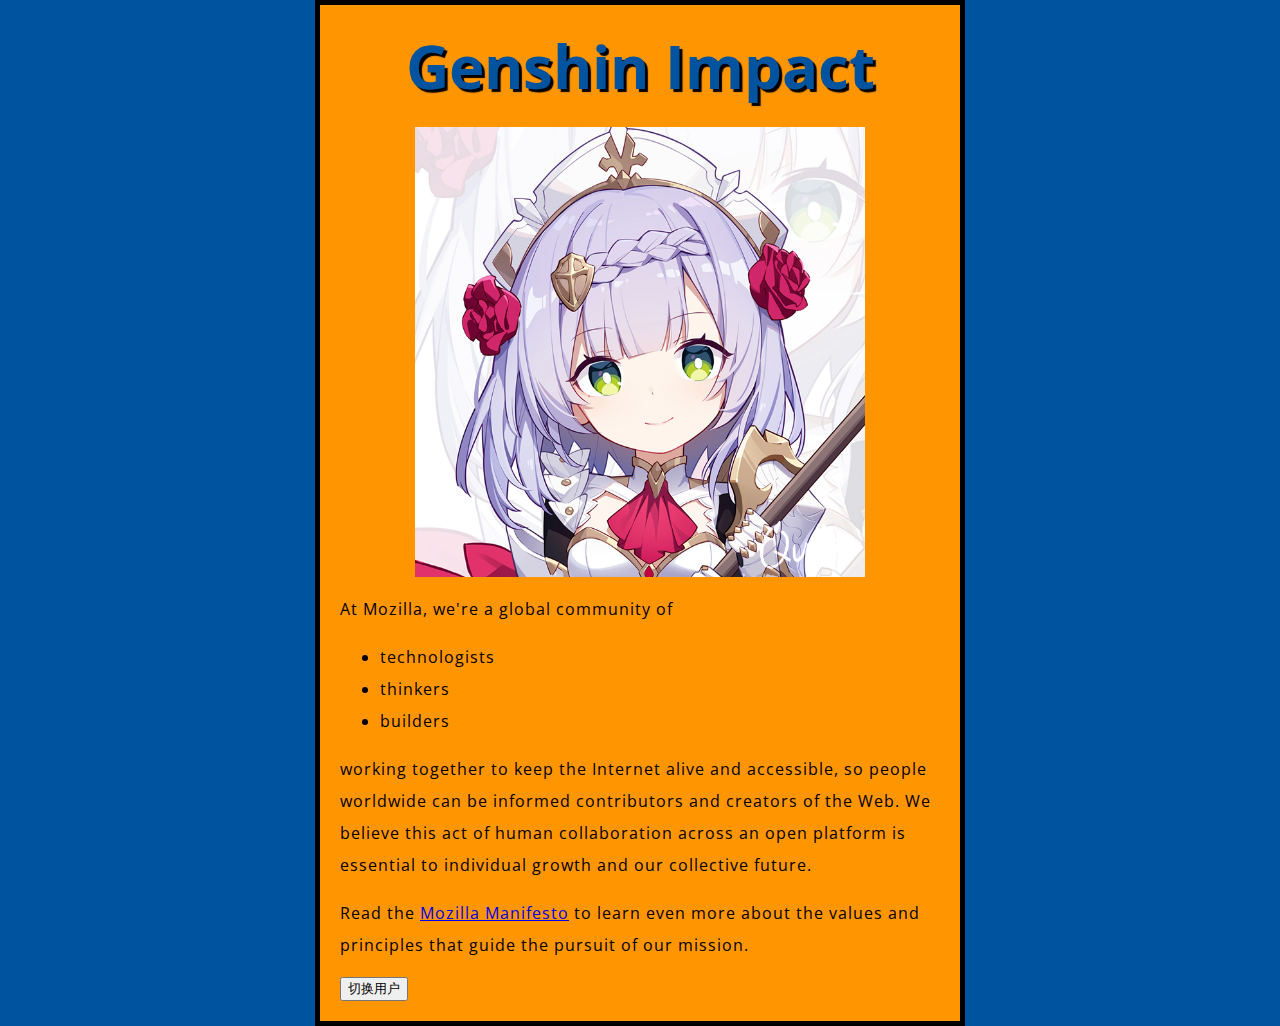
==== index.html @ 9392b3b3 "Add code" ====
<!DOCTYPE html>
<html lang="en-US">
  <head>
    <link href="https://fonts.googleapis.com/css?family=Open+Sans" rel="stylesheet" />
    <link href="styles/style.css" rel="stylesheet" />
    <meta charset="utf-8" />
    <meta name="viewport" content="width=device-width" />
    <title>My test page</title>
  </head>
  <body>
    <h1>Genshin Impact</h1>
    <img src="images/noell.jpg" alt="My test image" />
    <p>At Mozilla, we're a global community of</p>

    <ul>
      <li>technologists</li>
      <li>thinkers</li>
      <li>builders</li>
    </ul>

    <p>
      working together to keep the Internet alive and accessible, so people worldwide can be
      informed contributors and creators of the Web. We believe this act of human collaboration
      across an open platform is essential to individual growth and our collective future.
    </p>
    <p>
      Read the
      <a href="https://www.mozilla.org/en-US/about/manifesto/">Mozilla Manifesto</a>
      to learn even more about the values and principles that guide the pursuit of our mission.
    </p>
    <button>切换用户</button>
    <script src="scripts/main.js" defer></script>
  </body>
</html>
---- styles/style.css ----
html {
  background-color: #00539f;
}
html {
  font-size: 10px; /* px 表示“像素（pixel）”: 基础字号为 10 像素 */
  font-family: "Open Sans", sans-serif; /* 这应该是你从 Google Fonts 得到的其余输出。 */
}
body {
  width: 600px;
  margin: 0 auto;
  background-color: #ff9500;
  padding: 0 20px 20px 20px;
  border: 5px solid black;
}
h1 {
  margin: 0;
  padding: 20px 0;
  color: #00539f;
  text-shadow: 3px 3px 1px black;
}

h1 {
  font-size: 60px;
  text-align: center;
}
img {
  width: 450px;
  display: block;
  margin: 0 auto;
}

p,
li {
  font-size: 16px;
  line-height: 2;
  letter-spacing: 1px;
}
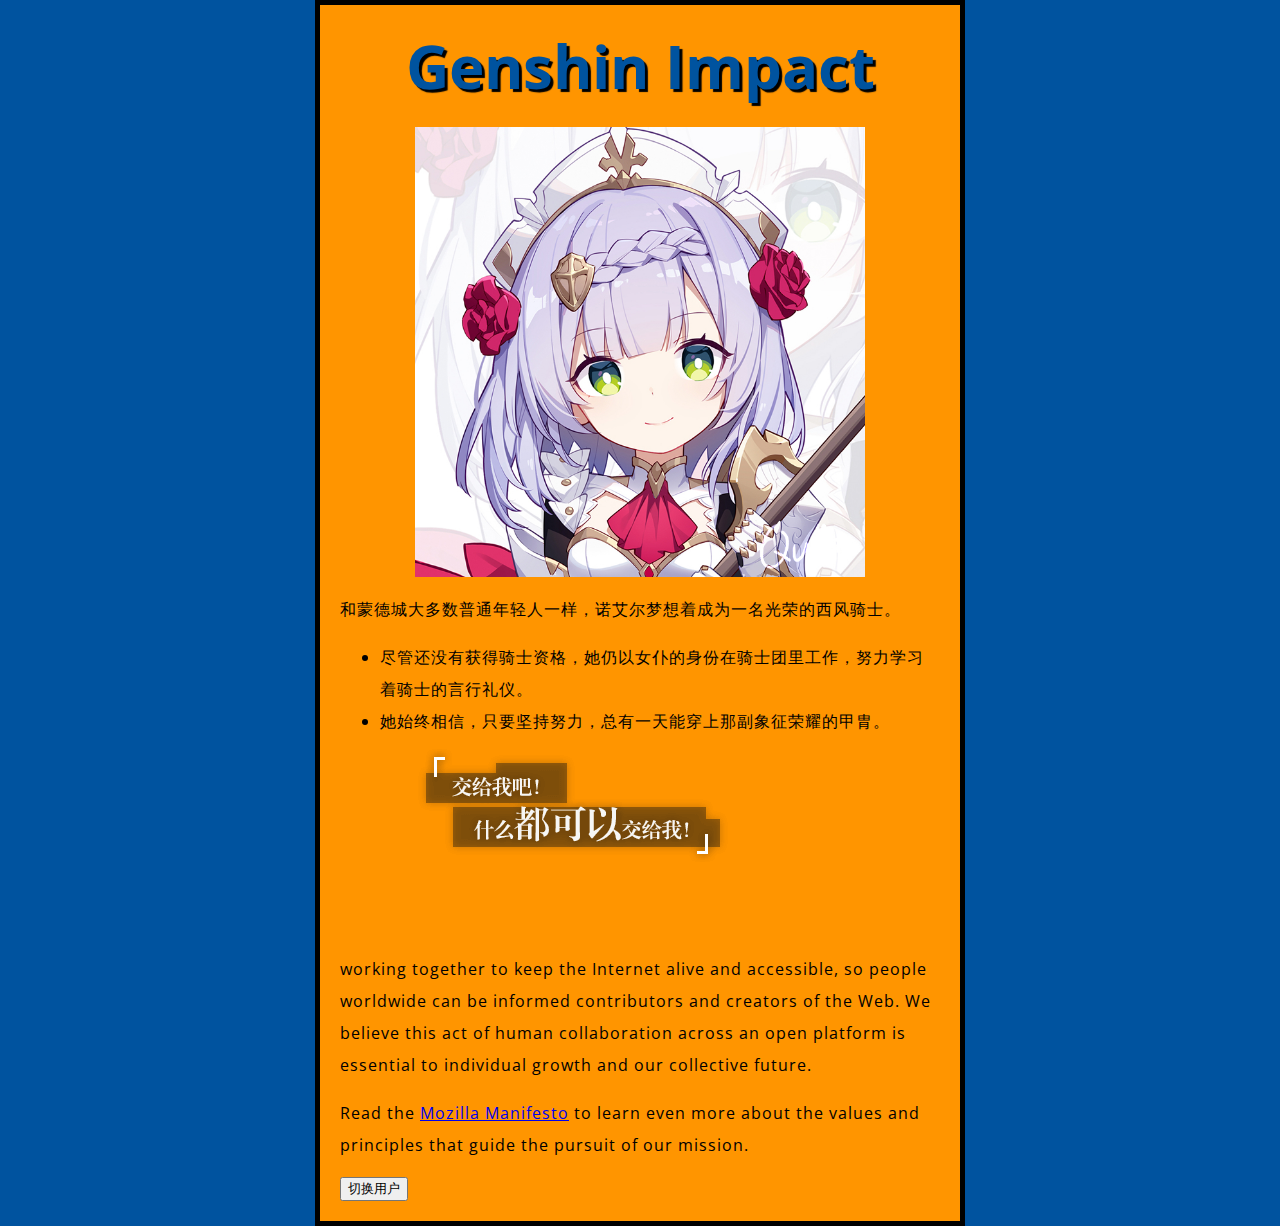
==== commit 736930b3: "make it more yuanshen" ====
--- a/index.html
+++ b/index.html
@@ -1,34 +1,33 @@
 <!DOCTYPE html>
 <html lang="en-US">
-  <head>
-    <link href="https://fonts.googleapis.com/css?family=Open+Sans" rel="stylesheet" />
-    <link href="styles/style.css" rel="stylesheet" />
-    <meta charset="utf-8" />
-    <meta name="viewport" content="width=device-width" />
-    <title>My test page</title>
-  </head>
-  <body>
-    <h1>Genshin Impact</h1>
-    <img src="images/noell.jpg" alt="My test image" />
-    <p>At Mozilla, we're a global community of</p>
+	<head>
+		<link href="https://fonts.googleapis.com/css?family=Open+Sans" rel="stylesheet" />
+		<link href="styles/style.css" rel="stylesheet" />
+		<meta charset="utf-8" />
+		<meta name="viewport" content="width=device-width" />
+		<title>My test page</title>
+	</head>
+	<body>
+		<h1>Genshin Impact</h1>
+		<img src="images/noell.jpg" alt="My test image" />
+		<p>和蒙德城大多数普通年轻人一样，诺艾尔梦想着成为一名光荣的西风骑士。</p>
 
-    <ul>
-      <li>technologists</li>
-      <li>thinkers</li>
-      <li>builders</li>
-    </ul>
-
-    <p>
-      working together to keep the Internet alive and accessible, so people worldwide can be
-      informed contributors and creators of the Web. We believe this act of human collaboration
-      across an open platform is essential to individual growth and our collective future.
-    </p>
-    <p>
-      Read the
-      <a href="https://www.mozilla.org/en-US/about/manifesto/">Mozilla Manifesto</a>
-      to learn even more about the values and principles that guide the pursuit of our mission.
-    </p>
-    <button>切换用户</button>
-    <script src="scripts/main.js" defer></script>
-  </body>
+		<ul>
+			<li>尽管还没有获得骑士资格，她仍以女仆的身份在骑士团里工作，努力学习着骑士的言行礼仪。</li>
+			<li>她始终相信，只要坚持努力，总有一天能穿上那副象征荣耀的甲胄。</li>
+		</ul>
+		<img src="images/hertalks.png" alt="noaier's talks" />
+		<p>
+			working together to keep the Internet alive and accessible, so people worldwide can be
+			informed contributors and creators of the Web. We believe this act of human collaboration
+			across an open platform is essential to individual growth and our collective future.
+		</p>
+		<p>
+			Read the
+			<a href="https://www.mozilla.org/en-US/about/manifesto/">Mozilla Manifesto</a>
+			to learn even more about the values and principles that guide the pursuit of our mission.
+		</p>
+		<button>切换用户</button>
+		<script src="scripts/main.js" defer></script>
+	</body>
 </html>
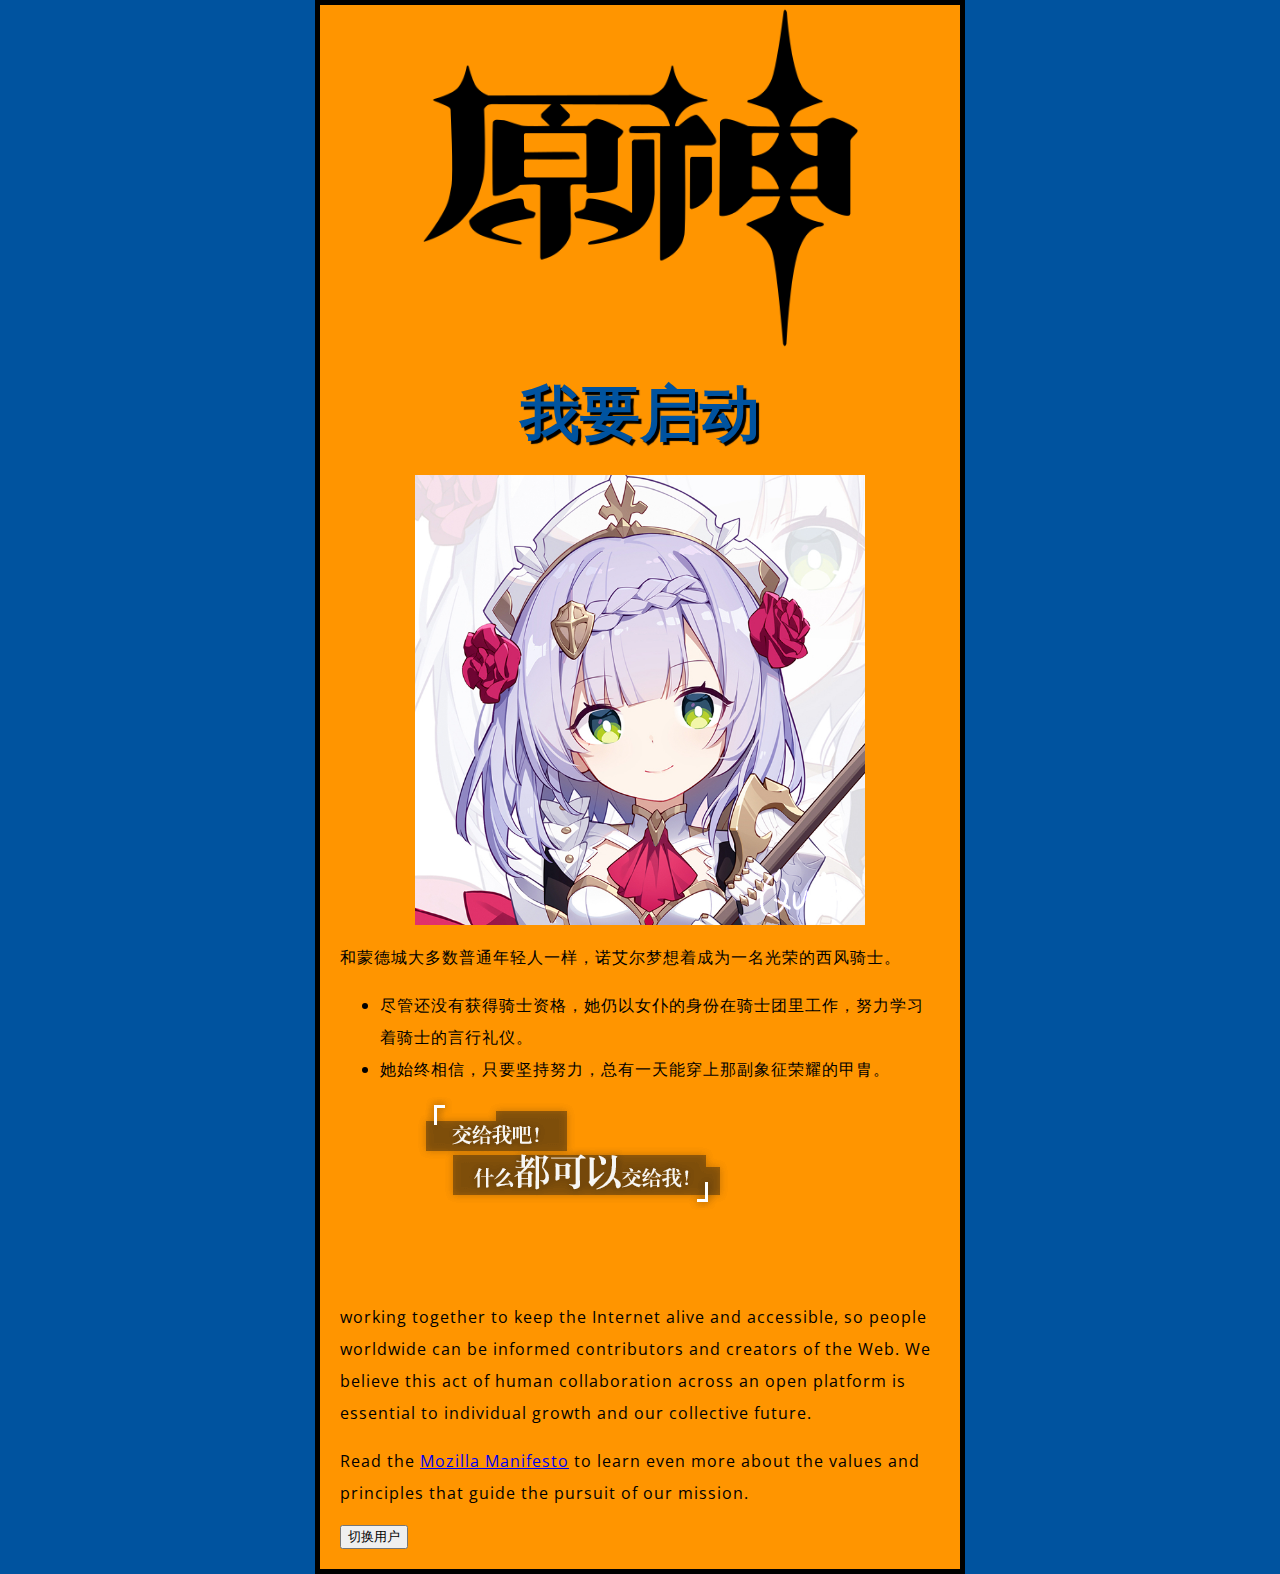
==== commit d9a4c8c2: "add yuanshen title pic" ====
--- a/index.html
+++ b/index.html
@@ -8,7 +8,9 @@
 		<title>My test page</title>
 	</head>
 	<body>
-		<h1>Genshin Impact</h1>
+		<!-- <h1>原神</h1> -->
+		<img src="images/yuanshen.png" alt="yuanshen" />
+		<h2>我要启动</h2>
 		<img src="images/noell.jpg" alt="My test image" />
 		<p>和蒙德城大多数普通年轻人一样，诺艾尔梦想着成为一名光荣的西风骑士。</p>
 
--- a/styles/style.css
+++ b/styles/style.css
@@ -1,37 +1,39 @@
 html {
-  background-color: #00539f;
+	background-color: #00539f;
 }
 html {
-  font-size: 10px; /* px 表示“像素（pixel）”: 基础字号为 10 像素 */
-  font-family: "Open Sans", sans-serif; /* 这应该是你从 Google Fonts 得到的其余输出。 */
+	font-size: 10px; /* px 表示“像素（pixel）”: 基础字号为 10 像素 */
+	font-family: "Open Sans", sans-serif; /* 这应该是你从 Google Fonts 得到的其余输出。 */
 }
 body {
-  width: 600px;
-  margin: 0 auto;
-  background-color: #ff9500;
-  padding: 0 20px 20px 20px;
-  border: 5px solid black;
+	width: 600px;
+	margin: 0 auto;
+	background-color: #ff9500;
+	padding: 0 20px 20px 20px;
+	border: 5px solid black;
 }
-h1 {
-  margin: 0;
-  padding: 20px 0;
-  color: #00539f;
-  text-shadow: 3px 3px 1px black;
+h1,
+h2 {
+	margin: 0;
+	padding: 20px 0;
+	color: #00539f;
+	text-shadow: 3px 3px 1px black;
 }
 
-h1 {
-  font-size: 60px;
-  text-align: center;
+h1,
+h2 {
+	font-size: 60px;
+	text-align: center;
 }
 img {
-  width: 450px;
-  display: block;
-  margin: 0 auto;
+	width: 450px;
+	display: block;
+	margin: 0 auto;
 }
 
 p,
 li {
-  font-size: 16px;
-  line-height: 2;
-  letter-spacing: 1px;
+	font-size: 16px;
+	line-height: 2;
+	letter-spacing: 1px;
 }
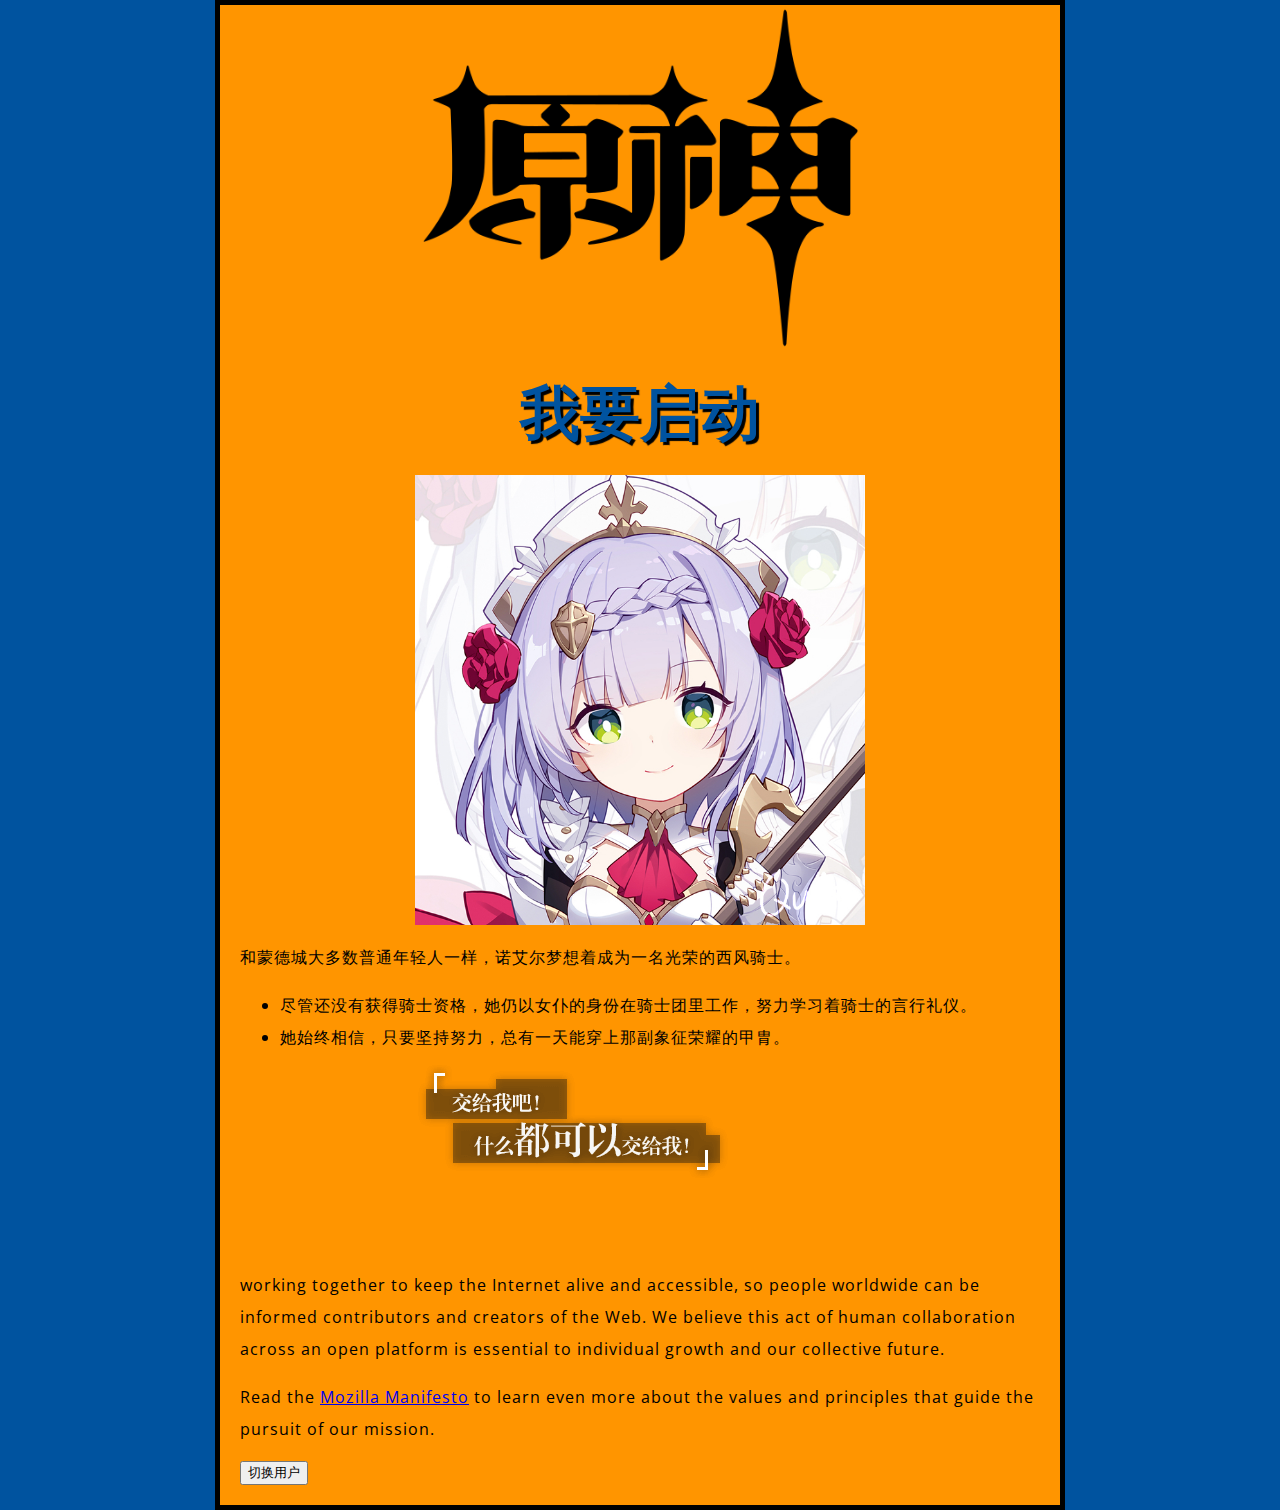
==== commit 5072cedc: "revise js and html to make pic change with resolution change" ====
--- a/index.html
+++ b/index.html
@@ -4,14 +4,21 @@
 		<link href="https://fonts.googleapis.com/css?family=Open+Sans" rel="stylesheet" />
 		<link href="styles/style.css" rel="stylesheet" />
 		<meta charset="utf-8" />
-		<meta name="viewport" content="width=device-width" />
+		<meta name="description" content="The is a MDN train demo." />
 		<title>My test page</title>
 	</head>
 	<body>
 		<!-- <h1>原神</h1> -->
 		<img src="images/yuanshen.png" alt="yuanshen" />
 		<h2>我要启动</h2>
-		<img src="images/noell.jpg" alt="My test image" />
+		<img
+			id="mainpic"
+			srcset="images/noell.jpg 1200w, images/noell_long.jpg 600w"
+			sizes="(max-width: 1000px) 600px,
+         1200px"
+			src="images/noell.jpg"
+			alt="Noelle or Hutao"
+		/>
 		<p>和蒙德城大多数普通年轻人一样，诺艾尔梦想着成为一名光荣的西风骑士。</p>
 
 		<ul>
--- a/styles/style.css
+++ b/styles/style.css
@@ -6,7 +6,7 @@
 	font-family: "Open Sans", sans-serif; /* 这应该是你从 Google Fonts 得到的其余输出。 */
 }
 body {
-	width: 600px;
+	width: 800px;
 	margin: 0 auto;
 	background-color: #ff9500;
 	padding: 0 20px 20px 20px;
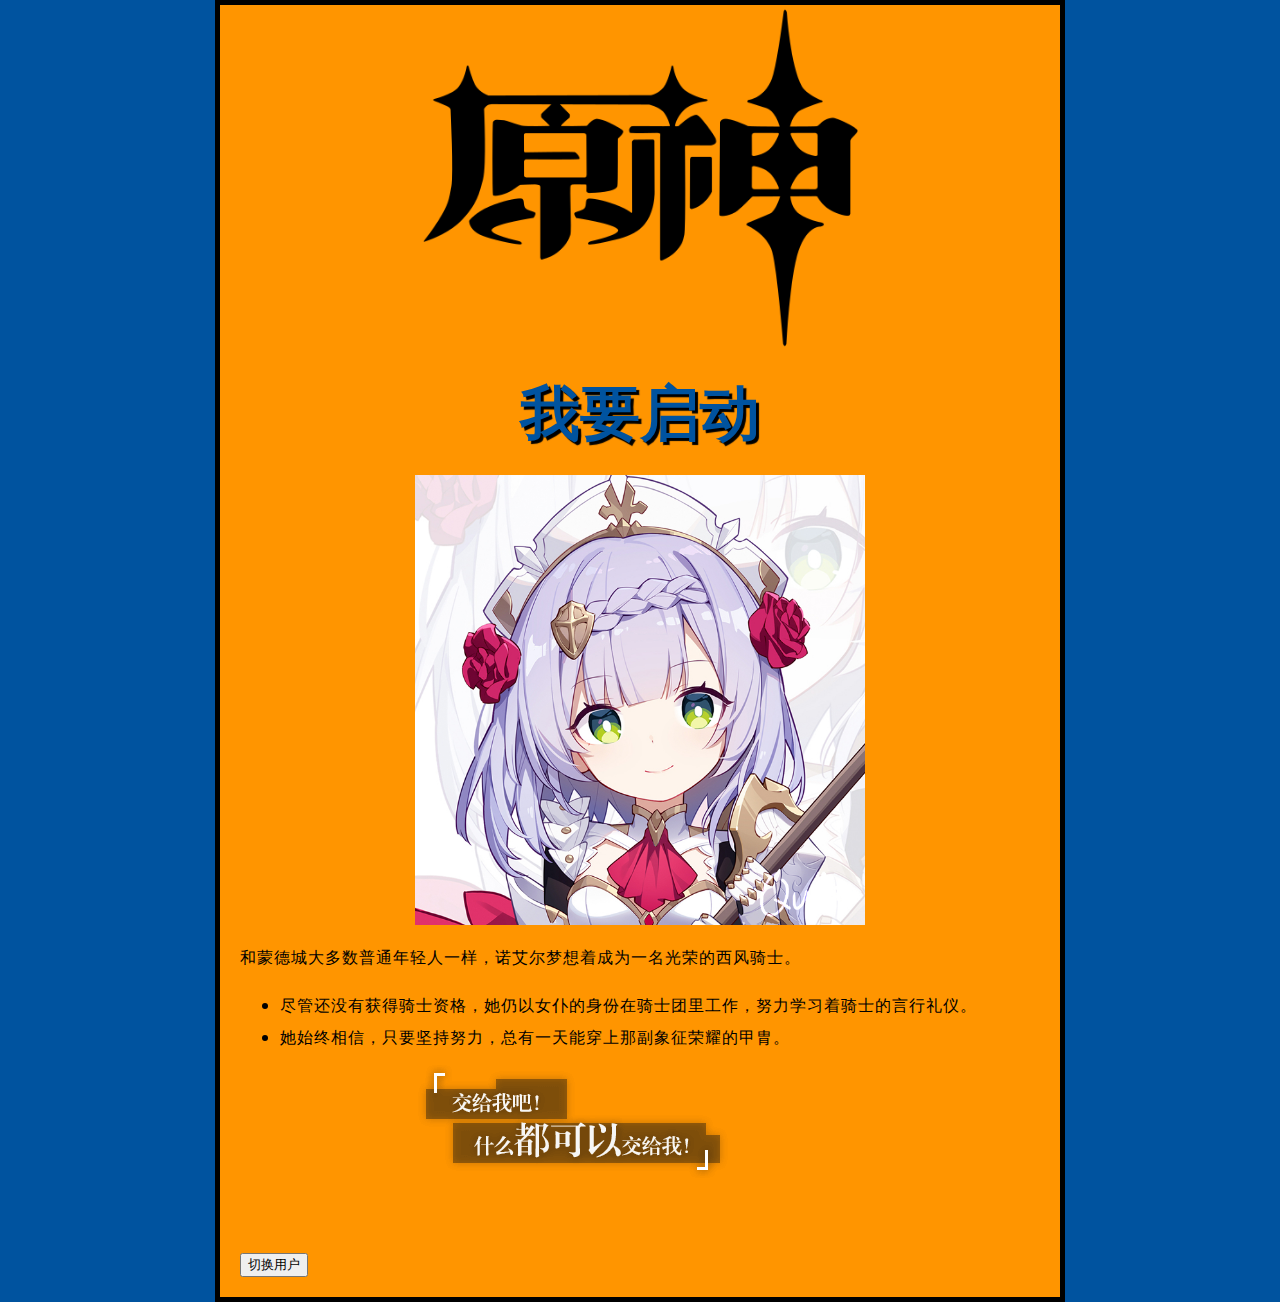
==== commit fcef95b8: "revise html to make trigger of pic change be 800px" ====
--- a/index.html
+++ b/index.html
@@ -14,7 +14,7 @@
 		<img
 			id="mainpic"
 			srcset="images/noell.jpg 1200w, images/noell_long.jpg 600w"
-			sizes="(max-width: 1000px) 600px,
+			sizes="(max-width: 800px) 600px,
          1200px"
 			src="images/noell.jpg"
 			alt="Noelle or Hutao"
@@ -26,16 +26,7 @@
 			<li>她始终相信，只要坚持努力，总有一天能穿上那副象征荣耀的甲胄。</li>
 		</ul>
 		<img src="images/hertalks.png" alt="noaier's talks" />
-		<p>
-			working together to keep the Internet alive and accessible, so people worldwide can be
-			informed contributors and creators of the Web. We believe this act of human collaboration
-			across an open platform is essential to individual growth and our collective future.
-		</p>
-		<p>
-			Read the
-			<a href="https://www.mozilla.org/en-US/about/manifesto/">Mozilla Manifesto</a>
-			to learn even more about the values and principles that guide the pursuit of our mission.
-		</p>
+
 		<button>切换用户</button>
 		<script src="scripts/main.js" defer></script>
 	</body>
